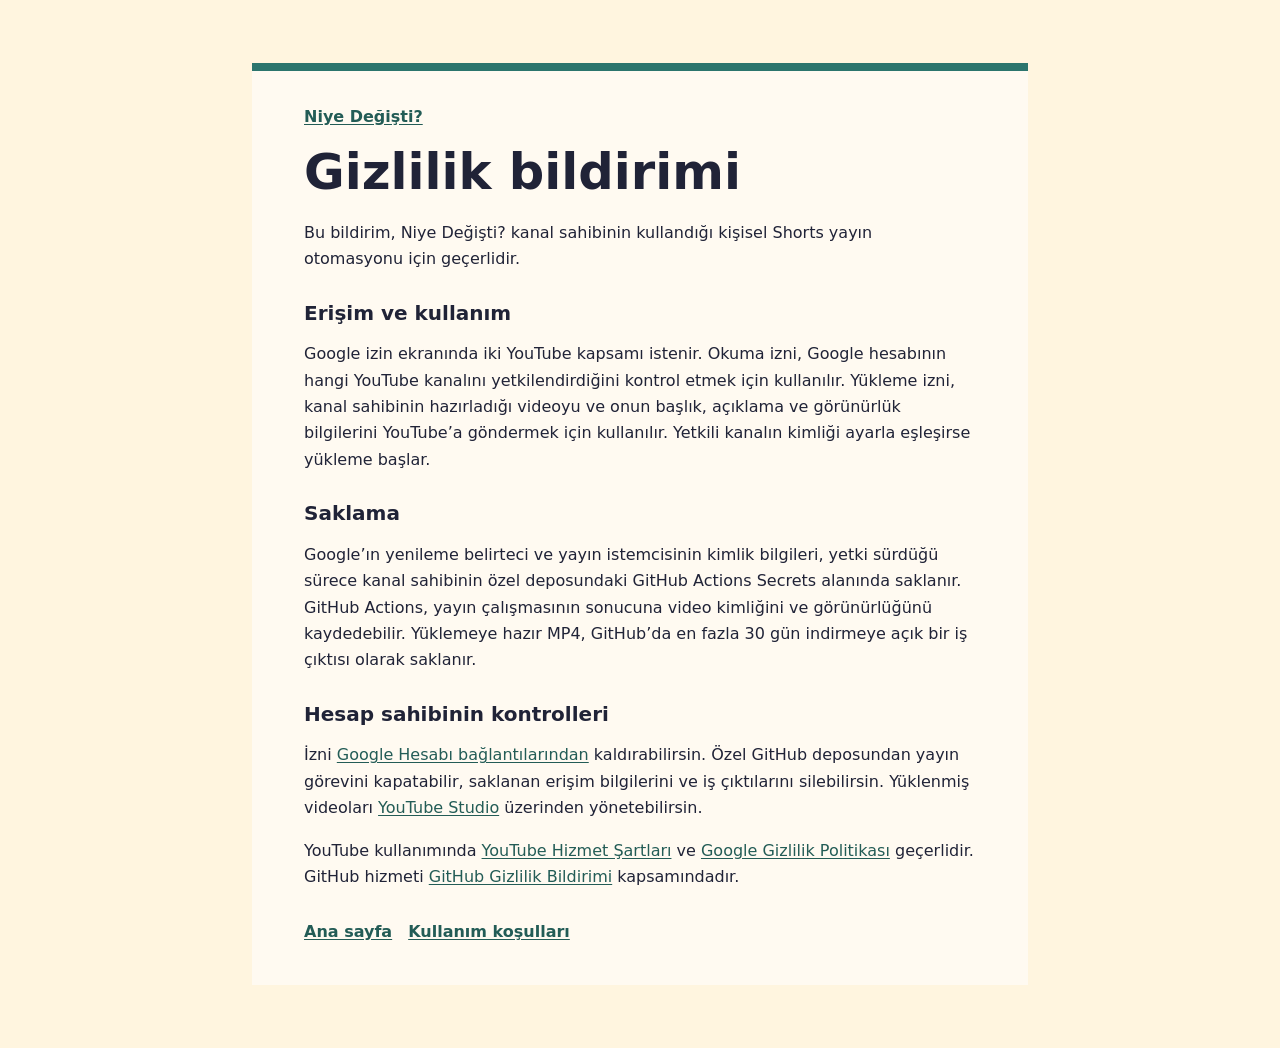
==== gizlilik.html @ 54ed1af2 "Publish documentation for the Shorts upload integration" ====
<!doctype html>
<html lang="tr"><head><meta charset="utf-8"><meta name="viewport" content="width=device-width,initial-scale=1"><title>Gizlilik bildirimi · Niye Değişti?</title><link rel="stylesheet" href="site.css"></head>
<body><main><a class="brand" href="./">Niye Değişti?</a>
<h1>Gizlilik bildirimi</h1>
<p>Bu bildirim, Niye Değişti? kanal sahibinin kullandığı kişisel Shorts yayın otomasyonu için geçerlidir.</p>
<h2>Erişim ve kullanım</h2>
<p>Google izin ekranında iki YouTube kapsamı istenir. Okuma izni, Google hesabının hangi YouTube kanalını yetkilendirdiğini kontrol etmek için kullanılır. Yükleme izni, kanal sahibinin hazırladığı videoyu ve onun başlık, açıklama ve görünürlük bilgilerini YouTube’a göndermek için kullanılır. Yetkili kanalın kimliği ayarla eşleşirse yükleme başlar.</p>
<h2>Saklama</h2>
<p>Google’ın yenileme belirteci ve yayın istemcisinin kimlik bilgileri, yetki sürdüğü sürece kanal sahibinin özel deposundaki GitHub Actions Secrets alanında saklanır. GitHub Actions, yayın çalışmasının sonucuna video kimliğini ve görünürlüğünü kaydedebilir. Yüklemeye hazır MP4, GitHub’da en fazla 30 gün indirmeye açık bir iş çıktısı olarak saklanır.</p>
<h2>Hesap sahibinin kontrolleri</h2>
<p>İzni <a href="https://myaccount.google.com/connections">Google Hesabı bağlantılarından</a> kaldırabilirsin. Özel GitHub deposundan yayın görevini kapatabilir, saklanan erişim bilgilerini ve iş çıktılarını silebilirsin. Yüklenmiş videoları <a href="https://studio.youtube.com/">YouTube Studio</a> üzerinden yönetebilirsin.</p>
<p>YouTube kullanımında <a href="https://www.youtube.com/t/terms">YouTube Hizmet Şartları</a> ve <a href="https://policies.google.com/privacy">Google Gizlilik Politikası</a> geçerlidir. GitHub hizmeti <a href="https://docs.github.com/en/site-policy/privacy-policies/github-general-privacy-statement">GitHub Gizlilik Bildirimi</a> kapsamındadır.</p>
<nav aria-label="Uygulama bilgileri"><a href="./">Ana sayfa</a><a href="kosullar.html">Kullanım koşulları</a></nav>
</main></body></html>
---- site.css ----
:root {
  color-scheme: light;
  font-family: system-ui, sans-serif;
  color: #202337;
  background: #fff5df;
}

body {
  margin: 0;
}

main {
  margin: 7vh auto;
  max-width: 42rem;
  padding: 2.25rem clamp(1.25rem, 6vw, 3.25rem);
  background: #fffaf1;
  border-top: .5rem solid #2c756d;
}

.brand {
  display: inline-block;
  font-weight: 700;
  color: #235c56;
}

h1 {
  font-size: clamp(2rem, 5vw, 3.1rem);
  line-height: 1.12;
  margin-block: 1.2rem;
}

h2 {
  font-size: 1.25rem;
  margin-top: 1.75rem;
}

p {
  line-height: 1.65;
}

a {
  color: #235c56;
  text-underline-offset: .15em;
}

nav {
  display: flex;
  flex-wrap: wrap;
  gap: 1rem;
  margin-block: 2rem .5rem;
  font-weight: 650;
}
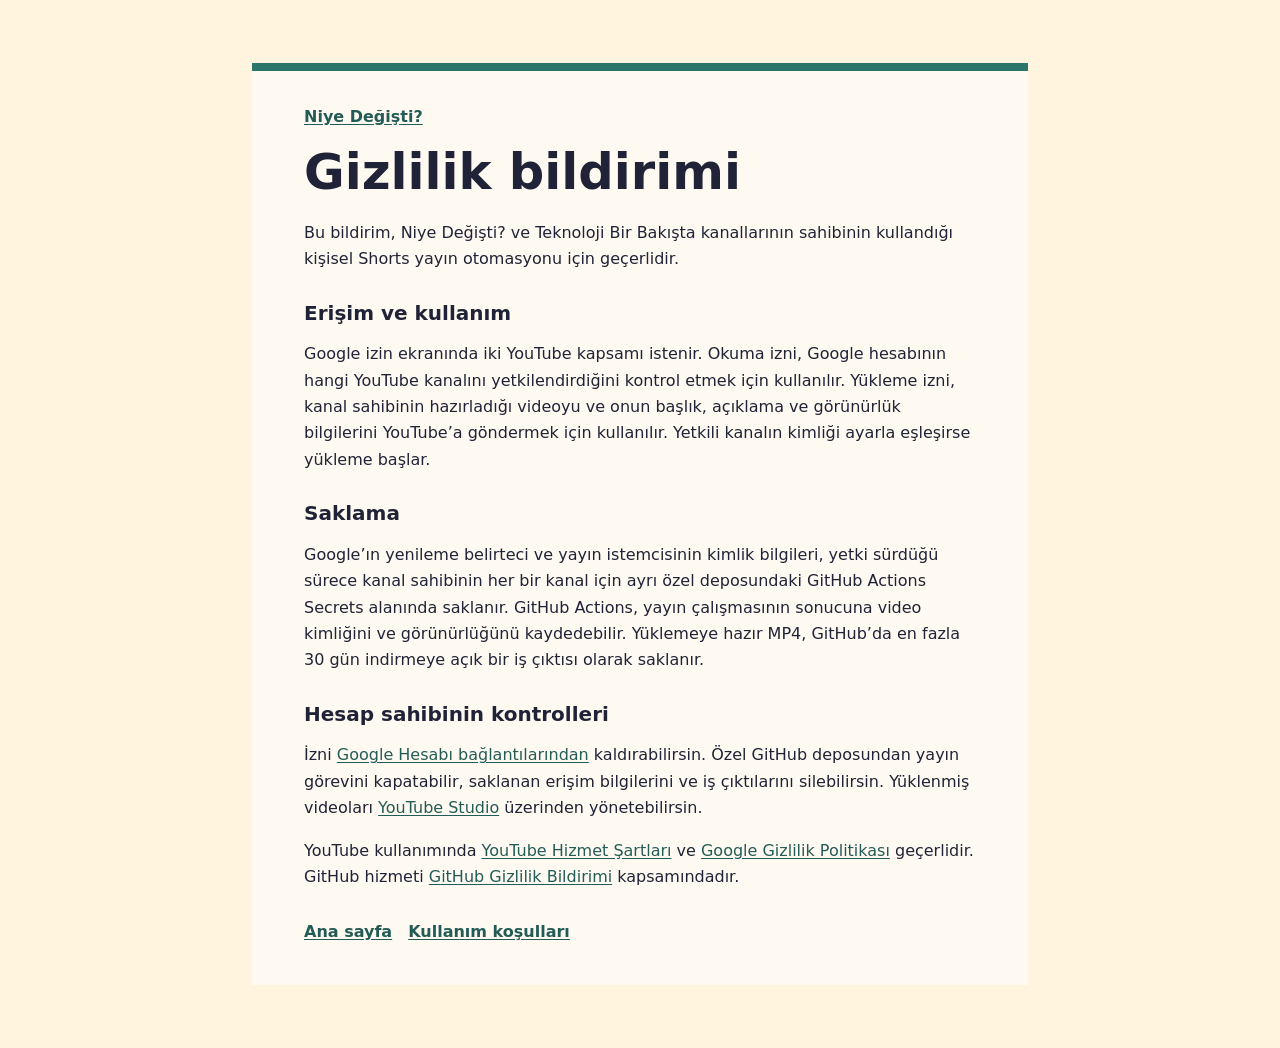
==== commit 4aaf30ed: "Document both owner-managed Shorts channels" ====
--- a/gizlilik.html
+++ b/gizlilik.html
@@ -1,12 +1,12 @@
 <!doctype html>
-<html lang="tr"><head><meta charset="utf-8"><meta name="viewport" content="width=device-width,initial-scale=1"><title>Gizlilik bildirimi · Niye Değişti?</title><link rel="stylesheet" href="site.css"></head>
+<html lang="tr"><head><meta charset="utf-8"><meta name="viewport" content="width=device-width,initial-scale=1"><title>Gizlilik bildirimi · Türkçe Shorts</title><link rel="stylesheet" href="site.css"></head>
 <body><main><a class="brand" href="./">Niye Değişti?</a>
 <h1>Gizlilik bildirimi</h1>
-<p>Bu bildirim, Niye Değişti? kanal sahibinin kullandığı kişisel Shorts yayın otomasyonu için geçerlidir.</p>
+<p>Bu bildirim, Niye Değişti? ve Teknoloji Bir Bakışta kanallarının sahibinin kullandığı kişisel Shorts yayın otomasyonu için geçerlidir.</p>
 <h2>Erişim ve kullanım</h2>
 <p>Google izin ekranında iki YouTube kapsamı istenir. Okuma izni, Google hesabının hangi YouTube kanalını yetkilendirdiğini kontrol etmek için kullanılır. Yükleme izni, kanal sahibinin hazırladığı videoyu ve onun başlık, açıklama ve görünürlük bilgilerini YouTube’a göndermek için kullanılır. Yetkili kanalın kimliği ayarla eşleşirse yükleme başlar.</p>
 <h2>Saklama</h2>
-<p>Google’ın yenileme belirteci ve yayın istemcisinin kimlik bilgileri, yetki sürdüğü sürece kanal sahibinin özel deposundaki GitHub Actions Secrets alanında saklanır. GitHub Actions, yayın çalışmasının sonucuna video kimliğini ve görünürlüğünü kaydedebilir. Yüklemeye hazır MP4, GitHub’da en fazla 30 gün indirmeye açık bir iş çıktısı olarak saklanır.</p>
+<p>Google’ın yenileme belirteci ve yayın istemcisinin kimlik bilgileri, yetki sürdüğü sürece kanal sahibinin her bir kanal için ayrı özel deposundaki GitHub Actions Secrets alanında saklanır. GitHub Actions, yayın çalışmasının sonucuna video kimliğini ve görünürlüğünü kaydedebilir. Yüklemeye hazır MP4, GitHub’da en fazla 30 gün indirmeye açık bir iş çıktısı olarak saklanır.</p>
 <h2>Hesap sahibinin kontrolleri</h2>
 <p>İzni <a href="https://myaccount.google.com/connections">Google Hesabı bağlantılarından</a> kaldırabilirsin. Özel GitHub deposundan yayın görevini kapatabilir, saklanan erişim bilgilerini ve iş çıktılarını silebilirsin. Yüklenmiş videoları <a href="https://studio.youtube.com/">YouTube Studio</a> üzerinden yönetebilirsin.</p>
 <p>YouTube kullanımında <a href="https://www.youtube.com/t/terms">YouTube Hizmet Şartları</a> ve <a href="https://policies.google.com/privacy">Google Gizlilik Politikası</a> geçerlidir. GitHub hizmeti <a href="https://docs.github.com/en/site-policy/privacy-policies/github-general-privacy-statement">GitHub Gizlilik Bildirimi</a> kapsamındadır.</p>
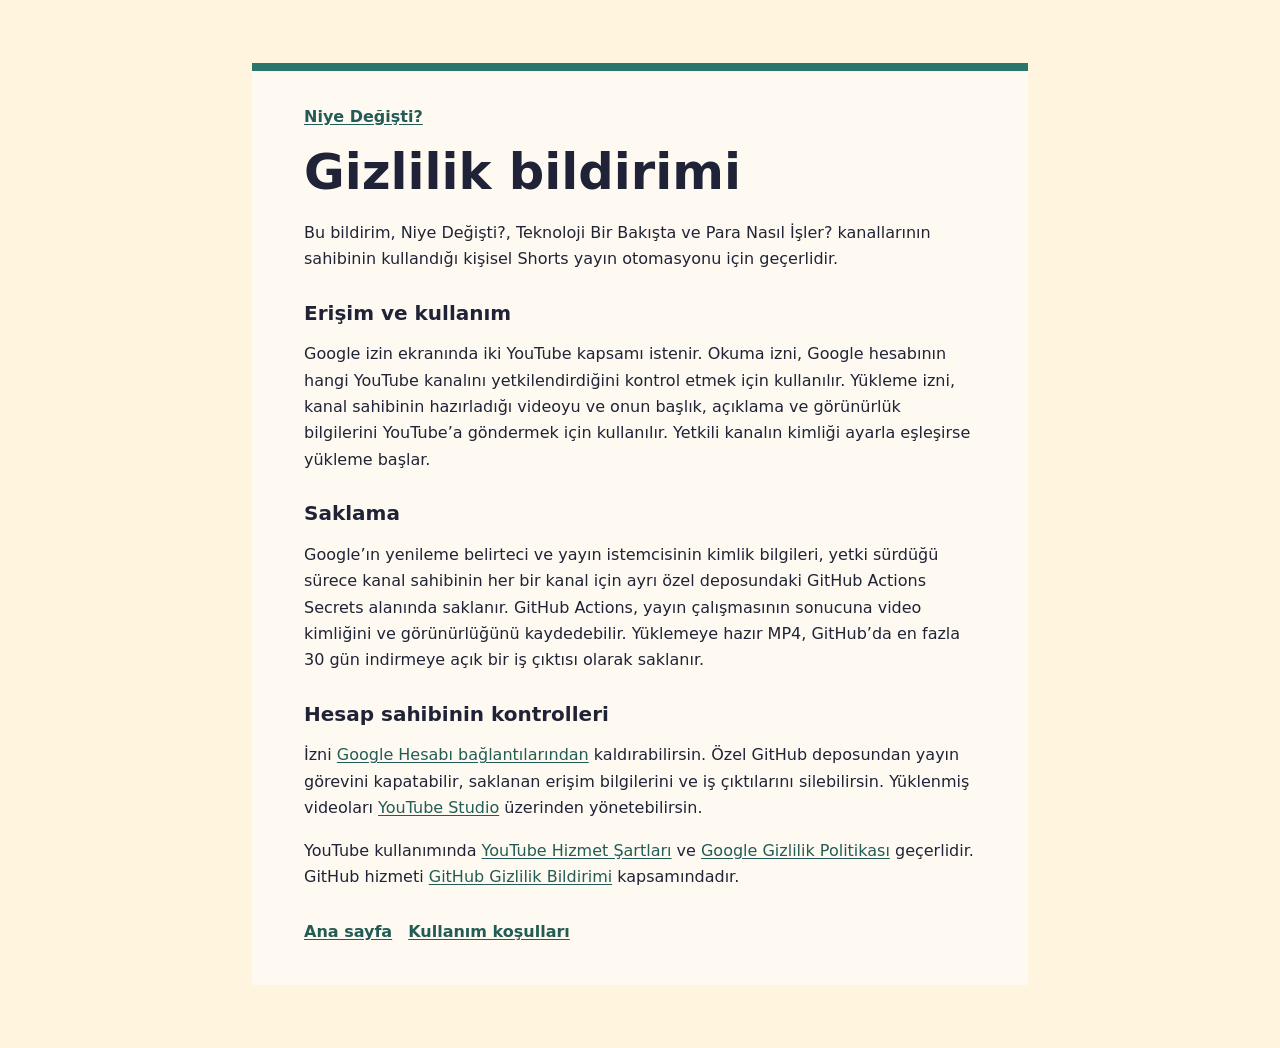
==== commit ea20b20d: "Document the owner-managed financial-literacy channel" ====
--- a/gizlilik.html
+++ b/gizlilik.html
@@ -2,7 +2,7 @@
 <html lang="tr"><head><meta charset="utf-8"><meta name="viewport" content="width=device-width,initial-scale=1"><title>Gizlilik bildirimi · Türkçe Shorts</title><link rel="stylesheet" href="site.css"></head>
 <body><main><a class="brand" href="./">Niye Değişti?</a>
 <h1>Gizlilik bildirimi</h1>
-<p>Bu bildirim, Niye Değişti? ve Teknoloji Bir Bakışta kanallarının sahibinin kullandığı kişisel Shorts yayın otomasyonu için geçerlidir.</p>
+<p>Bu bildirim, Niye Değişti?, Teknoloji Bir Bakışta ve Para Nasıl İşler? kanallarının sahibinin kullandığı kişisel Shorts yayın otomasyonu için geçerlidir.</p>
 <h2>Erişim ve kullanım</h2>
 <p>Google izin ekranında iki YouTube kapsamı istenir. Okuma izni, Google hesabının hangi YouTube kanalını yetkilendirdiğini kontrol etmek için kullanılır. Yükleme izni, kanal sahibinin hazırladığı videoyu ve onun başlık, açıklama ve görünürlük bilgilerini YouTube’a göndermek için kullanılır. Yetkili kanalın kimliği ayarla eşleşirse yükleme başlar.</p>
 <h2>Saklama</h2>
